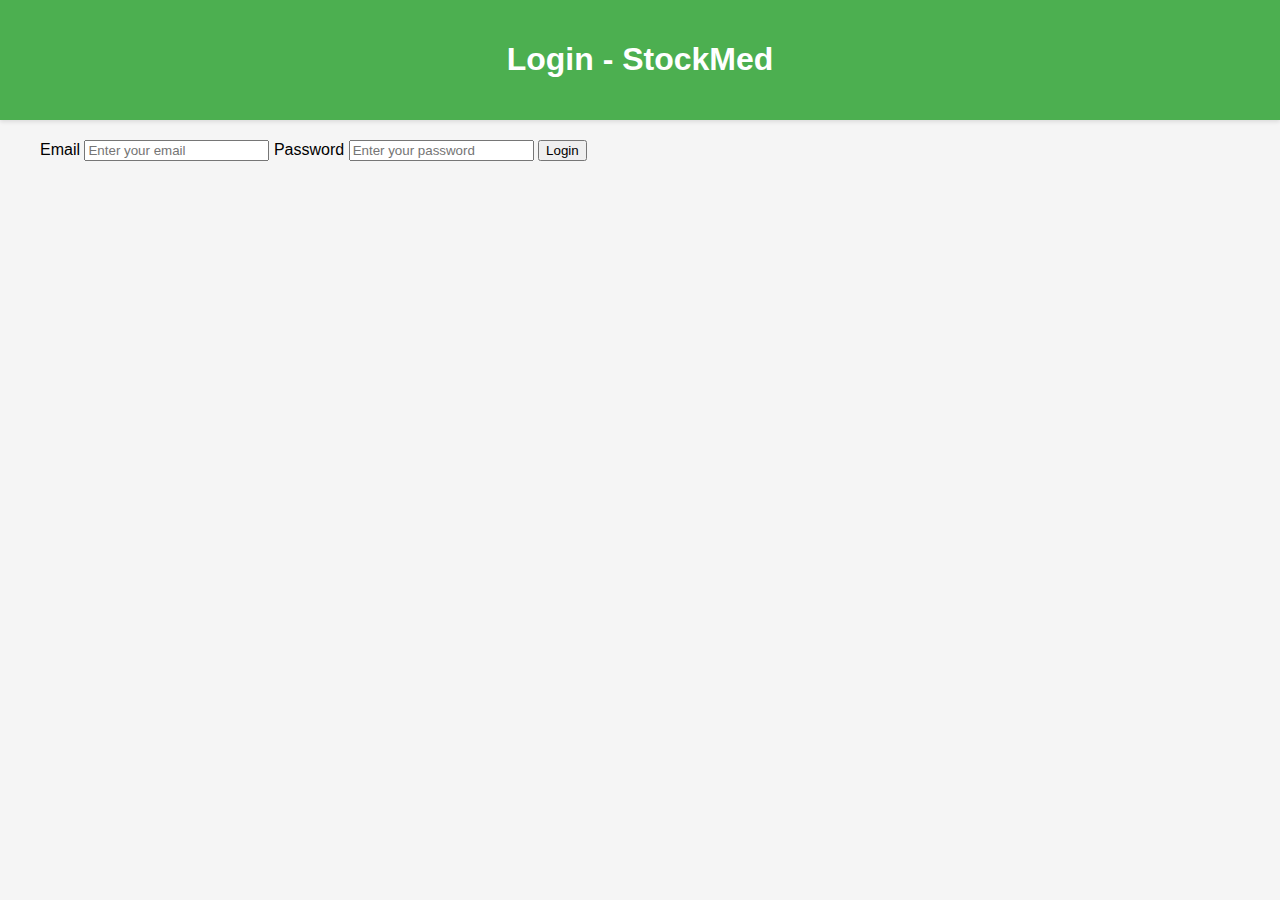
==== frontend/login.html @ 223cda12 "add to cart, cart page, address page, paymtent selection page, confirm page" ====
<!DOCTYPE html>
<html lang="en">
<head>
  <meta charset="UTF-8">
  <meta name="viewport" content="width=device-width, initial-scale=1.0">
  <title>Login - StockMed</title>
  <link rel="stylesheet" href="./css/order.css">
</head>
<body>
  <header>
    <h1>Login - StockMed</h1>
  </header>
  <main>
    <form id="login-form">
      <label for="email">Email</label>
      <input type="email" id="email" placeholder="Enter your email" required />
      <label for="password">Password</label>
      <input type="password" id="password" placeholder="Enter your password" required />
      <button type="submit" class="button">Login</button>
    </form>
  </main>
  <script>
    document.getElementById('login-form').addEventListener('submit', function (e) {
      e.preventDefault();
      // Perform login logic here
      localStorage.setItem('isLoggedIn', 'true'); // Simulate successful login
      window.location.href = 'order.html'; // Redirect back to the order page
    });
  </script>
</body>
</html>
---- frontend/css/order.css ----
/* General Styles */
body {
    font-family: Arial, sans-serif;
    margin: 0;
    padding: 0;
    box-sizing: border-box;
    display: flex;
    flex-direction: column;
    min-height: 100vh;
    background-color: #f5f5f5;
}

/* Header */
header {
    background-color: #4CAF50;
    color: white;
    text-align: center;
    padding: 20px;
    box-shadow: 0 2px 4px rgba(0, 0, 0, 0.1);
}

/* Main Section */
main {
    flex: 1;
    padding: 20px;
    max-width: 1200px;
    margin: 0 auto;
    width: 100%;
}

/* Search Section */
#search-section {
    text-align: center;
    margin-bottom: 20px;
}

#search-input {
    padding: 10px;
    width: 300px;
    margin-right: 10px;
    border: 1px solid #ddd;
    border-radius: 4px;
    font-size: 16px;
}

#search-button {
    padding: 10px 15px;
    background-color: #4CAF50;
    color: white;
    border: none;
    cursor: pointer;
    border-radius: 4px;
    font-size: 16px;
}

#search-button:hover {
    background-color: #45a049;
}

/* Products Section */
#products-section {
    display: flex;
    flex-wrap: wrap;
    gap: 20px;
    justify-content: center;
}

.product-card {
    background-color: white;
    border: 1px solid #ddd;
    border-radius: 8px;
    box-shadow: 0 2px 4px rgba(0, 0, 0, 0.1);
    width: 250px;
    padding: 15px;
    text-align: center;
    transition: transform 0.2s, box-shadow 0.2s;
}

.product-card:hover {
    transform: translateY(-5px);
    box-shadow: 0 4px 8px rgba(0, 0, 0, 0.2);
}

.product-image {
    width: 100%;
    height: 150px;
    object-fit: contain;
    border-radius: 8px;
}

.product-details {
    margin-top: 10px;
}

.product-details h3 {
    font-size: 18px;
    margin: 10px 0;
    color: #333;
}

.product-details p {
    font-size: 14px;
    color: #555;
    margin: 5px 0;
}

.add-button {
    padding: 10px 15px;
    background-color: #4CAF50;
    color: white;
    border: none;
    cursor: pointer;
    border-radius: 4px;
    font-size: 14px;
    margin-top: 10px;
    width: 100%;
}

.add-button:hover {
    background-color: #45a049;
}

/* Cart Count */
#cart-count {
    position: fixed;
    top: 20px;
    right: 20px;
    background-color: #4CAF50;
    color: white;
    padding: 10px 15px;
    border-radius: 50%;
    cursor: pointer;
    z-index: 1000;
    box-shadow: 0 2px 4px rgba(0, 0, 0, 0.2);
    font-size: 14px;
    display: flex;
    align-items: center;
    justify-content: center;
    width: 40px;
    height: 40px;
}

/* Pagination */
.pagination {
    display: flex;
    justify-content: center;
    margin-top: 20px;
    gap: 10px;
}

.pagination button {
    padding: 10px 15px;
    background-color: #4CAF50;
    color: white;
    border: none;
    cursor: pointer;
    border-radius: 4px;
    font-size: 14px;
}

.pagination button:disabled {
    background-color: #ccc;
    cursor: not-allowed;
}

.pagination button:hover:not(:disabled) {
    background-color: #45a049;
}
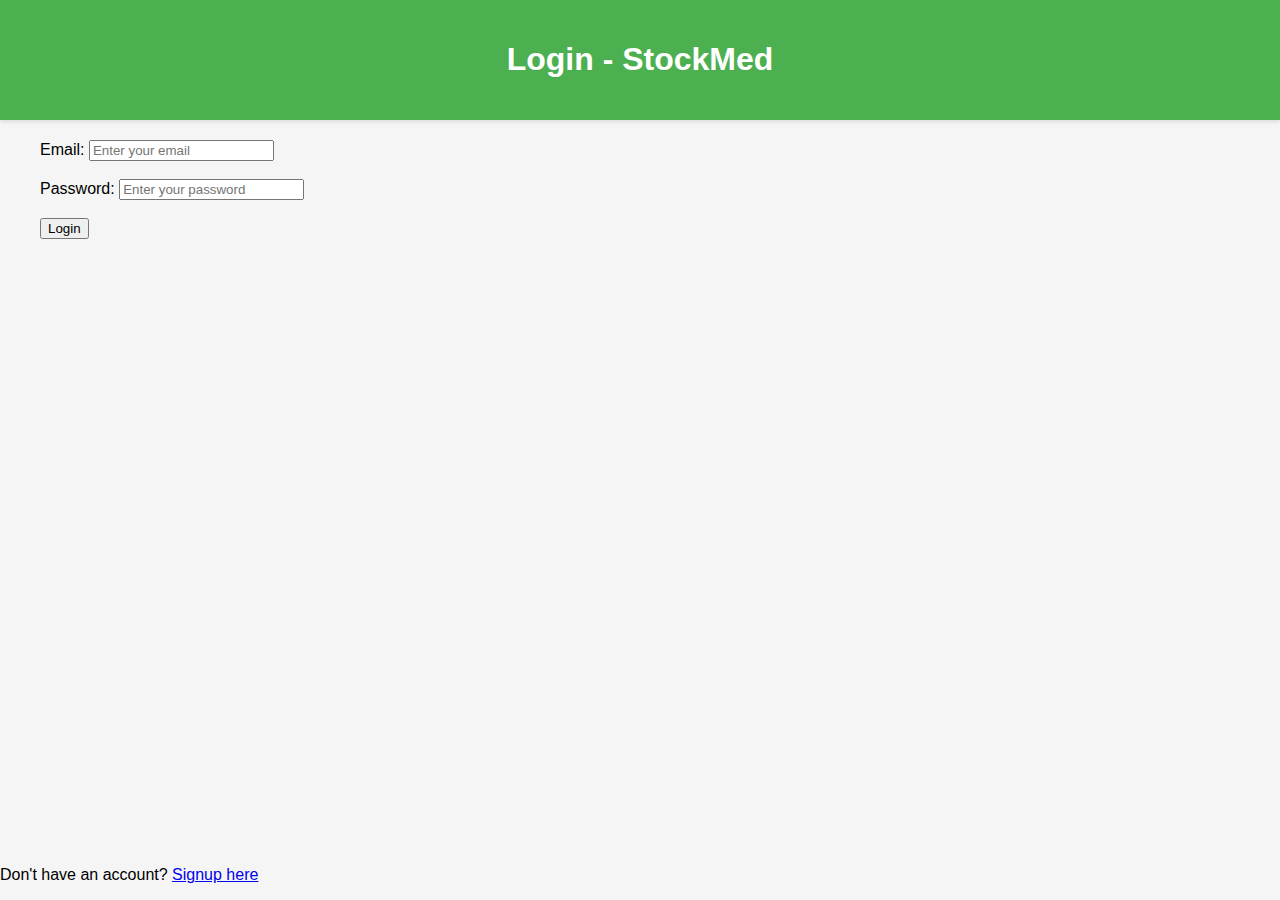
==== commit b590cca3: "login, signup, database uploaded" ====
--- a/frontend/login.html
+++ b/frontend/login.html
@@ -1,22 +1,24 @@
 <!DOCTYPE html>
 <html lang="en">
 <head>
-  <meta charset="UTF-8">
-  <meta name="viewport" content="width=device-width, initial-scale=1.0">
-  <title>Login - StockMed</title>
-  <link rel="stylesheet" href="./css/order.css">
+    <meta charset="UTF-8">
+    <meta name="viewport" content="width=device-width, initial-scale=1.0">
+    <title>Login - StockMed</title>
+    <link rel="stylesheet" href="./css/order.css">
 </head>
 <body>
   <header>
     <h1>Login - StockMed</h1>
   </header>
   <main>
-    <form id="login-form">
-      <label for="email">Email</label>
-      <input type="email" id="email" placeholder="Enter your email" required />
-      <label for="password">Password</label>
-      <input type="password" id="password" placeholder="Enter your password" required />
-      <button type="submit" class="button">Login</button>
+    <form action="login.php" method="POST">
+        <label for="email">Email:</label>
+        <input type="email" name="email" placeholder="Enter your email" required><br><br>
+
+        <label for="password">Password:</label>
+        <input type="password" name="password" placeholder="Enter your password" required><br><br>
+
+        <button type="submit">Login</button>
     </form>
   </main>
   <script>
@@ -27,5 +29,6 @@
       window.location.href = 'order.html'; // Redirect back to the order page
     });
   </script>
+    <p>Don't have an account? <a href="signup.html">Signup here</a></p>
 </body>
-</html>+</html>
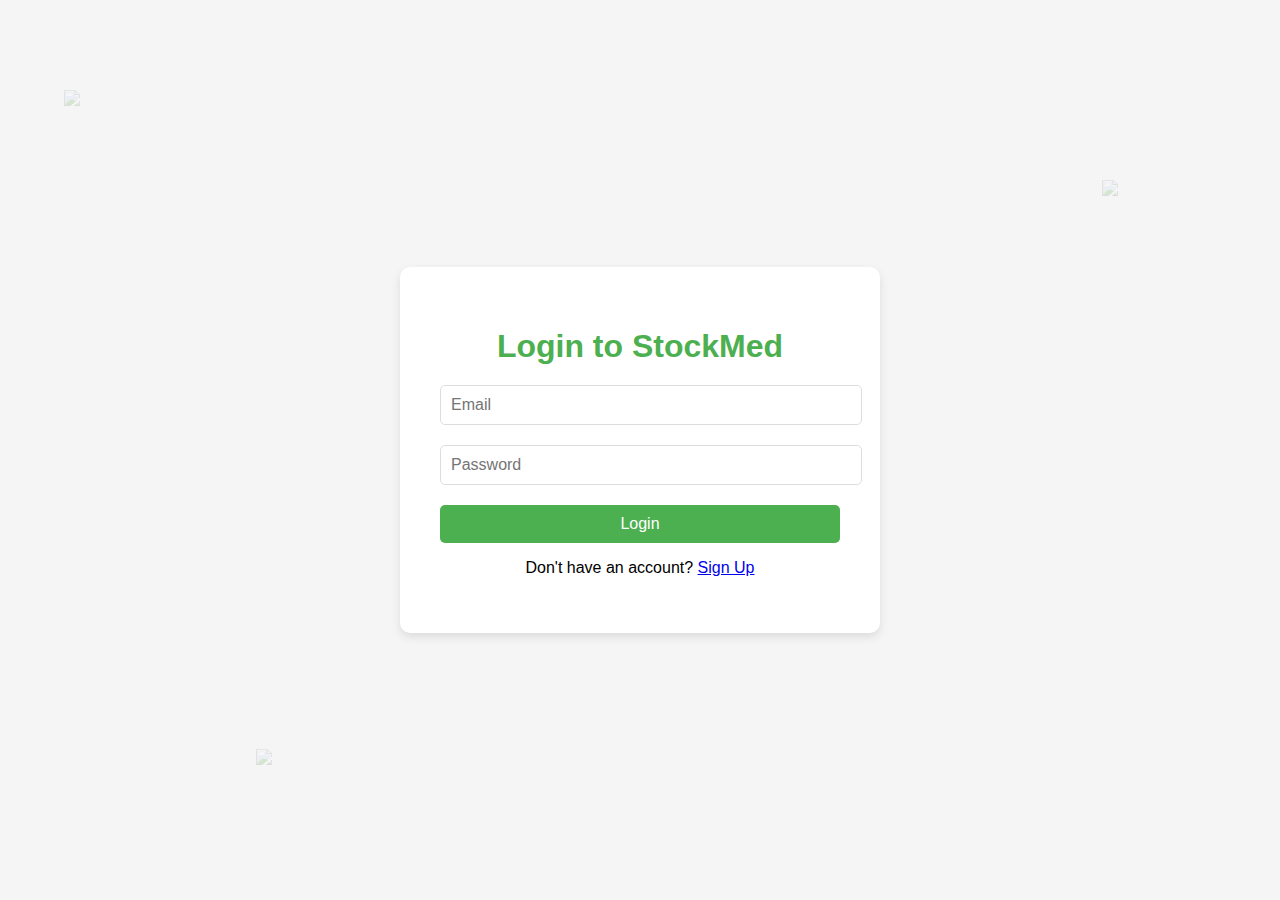
==== commit d390d8e1: "medicine-icons floating, signup and login page enhancement" ====
--- a/frontend/login.html
+++ b/frontend/login.html
@@ -1,34 +1,42 @@
 <!DOCTYPE html>
 <html lang="en">
 <head>
-    <meta charset="UTF-8">
-    <meta name="viewport" content="width=device-width, initial-scale=1.0">
-    <title>Login - StockMed</title>
-    <link rel="stylesheet" href="./css/order.css">
+  <meta charset="UTF-8">
+  <meta name="viewport" content="width=device-width, initial-scale=1.0">
+  <title>Login - StockMed</title>
+  <link rel="stylesheet" href="./css/order.css">
+  <link rel="stylesheet" href="./css/login.css">
+  
 </head>
 <body>
-  <header>
-    <h1>Login - StockMed</h1>
-  </header>
-  <main>
-    <form action="login.php" method="POST">
-        <label for="email">Email:</label>
-        <input type="email" name="email" placeholder="Enter your email" required><br><br>
+  <div class="login-container">
+    <h1>Login to StockMed</h1>
+    <form id="login-form">
+      <input type="email" id="email" placeholder="Email" required />
+      <input type="password" id="password" placeholder="Password" required />
+      <button type="submit">Login</button>
+    </form>
+    <p>Don't have an account? <a href="signup.html">Sign Up</a></p>
+  </div>
 
-        <label for="password">Password:</label>
-        <input type="password" name="password" placeholder="Enter your password" required><br><br>
+  <!-- Medicine Icons -->
+  <div class="medicine-icons">
+    <img src="https://cdn-icons-png.flaticon.com/512/206/206853.png" style="top: 10%; left: 5%;" />
+    <img src="https://cdn-icons-png.flaticon.com/512/206/206853.png" style="top: 20%; right: 10%;" />
+    <img src="https://cdn-icons-png.flaticon.com/512/206/206853.png" style="bottom: 15%; left: 20%;" />
+  </div>
 
-        <button type="submit">Login</button>
-    </form>
-  </main>
   <script>
     document.getElementById('login-form').addEventListener('submit', function (e) {
       e.preventDefault();
-      // Perform login logic here
-      localStorage.setItem('isLoggedIn', 'true'); // Simulate successful login
-      window.location.href = 'order.html'; // Redirect back to the order page
+      const email = document.getElementById('email').value;
+      const password = document.getElementById('password').value;
+
+      // Simulate login logic
+      localStorage.setItem('isLoggedIn', 'true');
+      localStorage.setItem('userInitial', email[0].toUpperCase());
+      window.location.href = 'order.html';
     });
   </script>
-    <p>Don't have an account? <a href="signup.html">Signup here</a></p>
 </body>
-</html>
+</html>--- a/frontend/css/order.css
+++ b/frontend/css/order.css
@@ -165,4 +165,34 @@
 
 .pagination button:hover:not(:disabled) {
     background-color: #45a049;
-}+}
+/* Medicine Icons Animation */
+.medicine-icons {
+    position: fixed;
+    top: 0;
+    left: 0;
+    width: 100%;
+    height: 100%;
+    pointer-events: none;
+    z-index: -1;
+  }
+  
+  .medicine-icons img {
+    position: absolute;
+    width: 50px;
+    opacity: 0.2;
+    animation: float 6s infinite ease-in-out;
+  }
+  
+  @keyframes float {
+    0% {
+      transform: translateY(0);
+    }
+    50% {
+      transform: translateY(-20px);
+    }
+    100% {
+      transform: translateY(0);
+    }
+  }
+  --- a/frontend/css/login.css
+++ b/frontend/css/login.css
@@ -0,0 +1,101 @@
+    body {
+      background-color: #f5f5f5;
+      font-family: Arial, sans-serif;
+      margin: 0;
+      padding: 0;
+      display: flex;
+      justify-content: center;
+      align-items: center;
+      height: 100vh;
+      overflow: hidden;
+    }
+
+    .login-container {
+      background-color: white;
+      padding: 40px;
+      border-radius: 10px;
+      box-shadow: 0 4px 10px rgba(0, 0, 0, 0.1);
+      text-align: center;
+      max-width: 400px;
+      width: 100%;
+      position: relative;
+      overflow: hidden;
+    }
+
+    .login-container::before {
+      content: '';
+      position: absolute;
+      top: -50%;
+      left: -50%;
+      width: 200%;
+      height: 200%;
+      background: radial-gradient(circle, rgba(76, 175, 80, 0.1), transparent);
+      animation: rotate 10s linear infinite;
+      z-index: -1;
+    }
+
+    @keyframes rotate {
+      0% {
+        transform: rotate(0deg);
+      }
+      100% {
+        transform: rotate(360deg);
+      }
+    }
+
+    h1 {
+      color: #4CAF50;
+      margin-bottom: 20px;
+    }
+
+    input {
+      width: 100%;
+      padding: 10px;
+      margin-bottom: 20px;
+      border: 1px solid #ddd;
+      border-radius: 5px;
+      font-size: 16px;
+    }
+
+    button {
+      width: 100%;
+      padding: 10px;
+      background-color: #4CAF50;
+      color: white;
+      border: none;
+      border-radius: 5px;
+      font-size: 16px;
+      cursor: pointer;
+    }
+
+    button:hover {
+      background-color: #45a049;
+    }
+
+    .medicine-icons {
+      position: absolute;
+      top: 0;
+      left: 0;
+      width: 100%;
+      height: 100%;
+      pointer-events: none;
+    }
+
+    .medicine-icons img {
+      position: absolute;
+      width: 50px;
+      opacity: 0.2;
+      animation: float 6s infinite ease-in-out;
+    }
+
+    @keyframes float {
+      0% {
+        transform: translateY(0);
+      }
+      50% {
+        transform: translateY(-20px);
+      }
+      100% {
+        transform: translateY(0);
+      }
+    }
